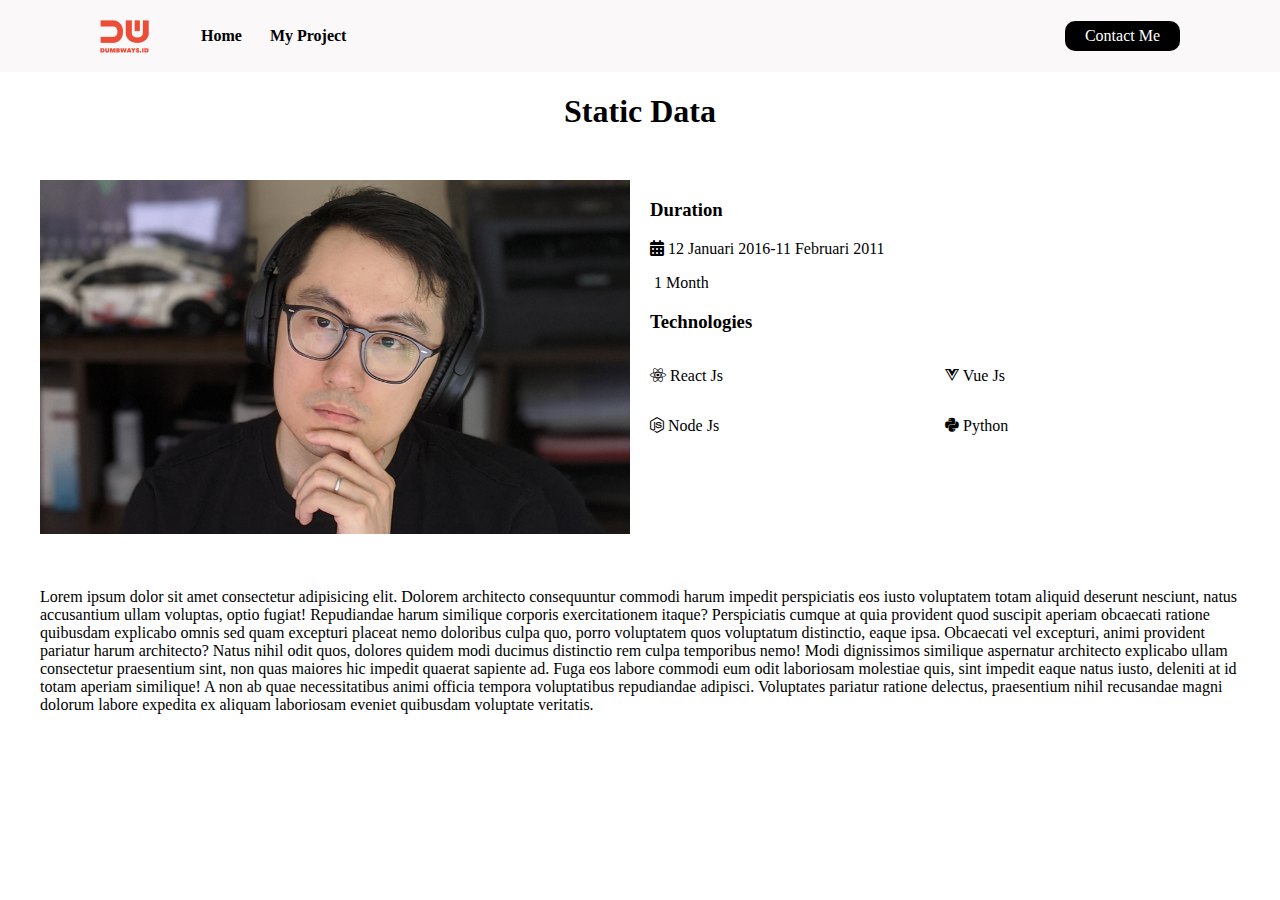
==== detail-static.html @ 855b846a "initial" ====
<!DOCTYPE html>
<html lang="en">
  <head>
    <title>Detail</title>
    <link rel="stylesheet" href="./css/navbar.css" />
    <link rel="stylesheet" href="./css/detail.css" />
    <link
      rel="stylesheet"
      href="https://cdnjs.cloudflare.com/ajax/libs/font-awesome/6.1.0/css/all.min.css"
    />
  </head>
  <body>
    <!-- Navbar -->
    <nav>
      <div class="nav-kiri">
        <img src="./img/logo.png" alt="Logo" />
        <ul>
          <li>
            <a href="index.html">Home</a>
          </li>
          <li>
            <a href="./my-project.html">My Project</a>
          </li>
        </ul>
      </div>

      <div class="nav-kanan">
        <a href="contact.html">Contact Me</a>
      </div>
    </nav>
    <!-- Navbar -->

    <div>
      <div id="detail-project">
        <h1 class="text-center">Static Data</h1>
      </div>
      <div class="box">
        <div class="box-layout">
          <img src="./img/evan-you-hero.jpg" class="image" alt="" />
        </div>
        <div class="box-layout1">
          <div class="item1">
            <h3>Duration</h3>
            <p>
              <i class="fa-solid fa-calendar-days"></i> 12 Januari 2016-11
              Februari 2011
            </p>
            <p><i class="fa-solid fa-timer"></i> 1 Month</p>
          </div>
          <div class="item-2">
            <h3>Technologies</h3>
            <div class="text-tech">
              <div class="text-tech1">
                <p><i class="fa-brands fa-react"></i> React Js</p>
              </div>
              <div class="text-tech1">
                <p><i class="fa-brands fa-vuejs"></i> Vue Js</p>
              </div>
            </div>
            <div class="text-tech">
              <div class="text-tech1">
                <p><i class="fa-brands fa-node-js"></i> Node Js</p>
              </div>
              <div class="text-tech1">
                <p><i class="fa-brands fa-python"></i> Python</p>
              </div>
            </div>
          </div>
        </div>
      </div>
      <div class="text-blog" id="detail-description">
        <p>
          Lorem ipsum dolor sit amet consectetur adipisicing elit. Dolorem
          architecto consequuntur commodi harum impedit perspiciatis eos iusto
          voluptatem totam aliquid deserunt nesciunt, natus accusantium ullam
          voluptas, optio fugiat! Repudiandae harum similique corporis
          exercitationem itaque? Perspiciatis cumque at quia provident quod
          suscipit aperiam obcaecati ratione quibusdam explicabo omnis sed quam
          excepturi placeat nemo doloribus culpa quo, porro voluptatem quos
          voluptatum distinctio, eaque ipsa. Obcaecati vel excepturi, animi
          provident pariatur harum architecto? Natus nihil odit quos, dolores
          quidem modi ducimus distinctio rem culpa temporibus nemo! Modi
          dignissimos similique aspernatur architecto explicabo ullam
          consectetur praesentium sint, non quas maiores hic impedit quaerat
          sapiente ad. Fuga eos labore commodi eum odit laboriosam molestiae
          quis, sint impedit eaque natus iusto, deleniti at id totam aperiam
          similique! A non ab quae necessitatibus animi officia tempora
          voluptatibus repudiandae adipisci. Voluptates pariatur ratione
          delectus, praesentium nihil recusandae magni dolorum labore expedita
          ex aliquam laboriosam eveniet quibusdam voluptate veritatis.
        </p>
      </div>
    </div>
    <script src="./js/detail.js"></script>
  </body>
</html>
---- css/navbar.css ----
body {
  margin: 0px;
}
nav {
  background-color: #faf8f8;
  display: flex;
  height: 8vh;
}

/* Nav Kiri */
.nav-kiri {
  display: flex;
  flex: 50%;
  padding-left: 100px;
  align-items: center;
}
nav .nav-kiri li {
  display: inline;
}
nav .nav-kiri a {
  text-decoration: none;
  padding: 12px;
  color: black;
  font-weight: bold;
}
nav .nav-kiri a:hover {
  color: grey;
  font-size: 16px;
}
/* Nav Kiri */

/* Nav Kanan */
.nav-kanan {
  display: flex;
  flex: 50%;
  align-items: center;
  justify-content: flex-end;
  padding-right: 100px;
}
nav .nav-kanan a {
  background-color: black;
  color: white;
  text-decoration: none;
  padding: 6px 20px;
  border-radius: 10px;
}
/* Nav Kanan */
---- css/detail.css ----
.text-center {
  text-align: center;
}
.box {
  display: flex;
  width: 1200px;
  margin: 50px auto;
}
.box-layout {
  flex: 50%;
}
.box-layout1 {
  flex: 50%;
  margin-left: 20px;
}
.image {
  width: 100%;
}
.item2 {
  margin-top: 20px;
}
.text-tech {
  display: flex;
}
.text-tech1 {
  flex: 50%;
}
.text-blog {
  width: 1200px;
  margin: 50px auto;
}
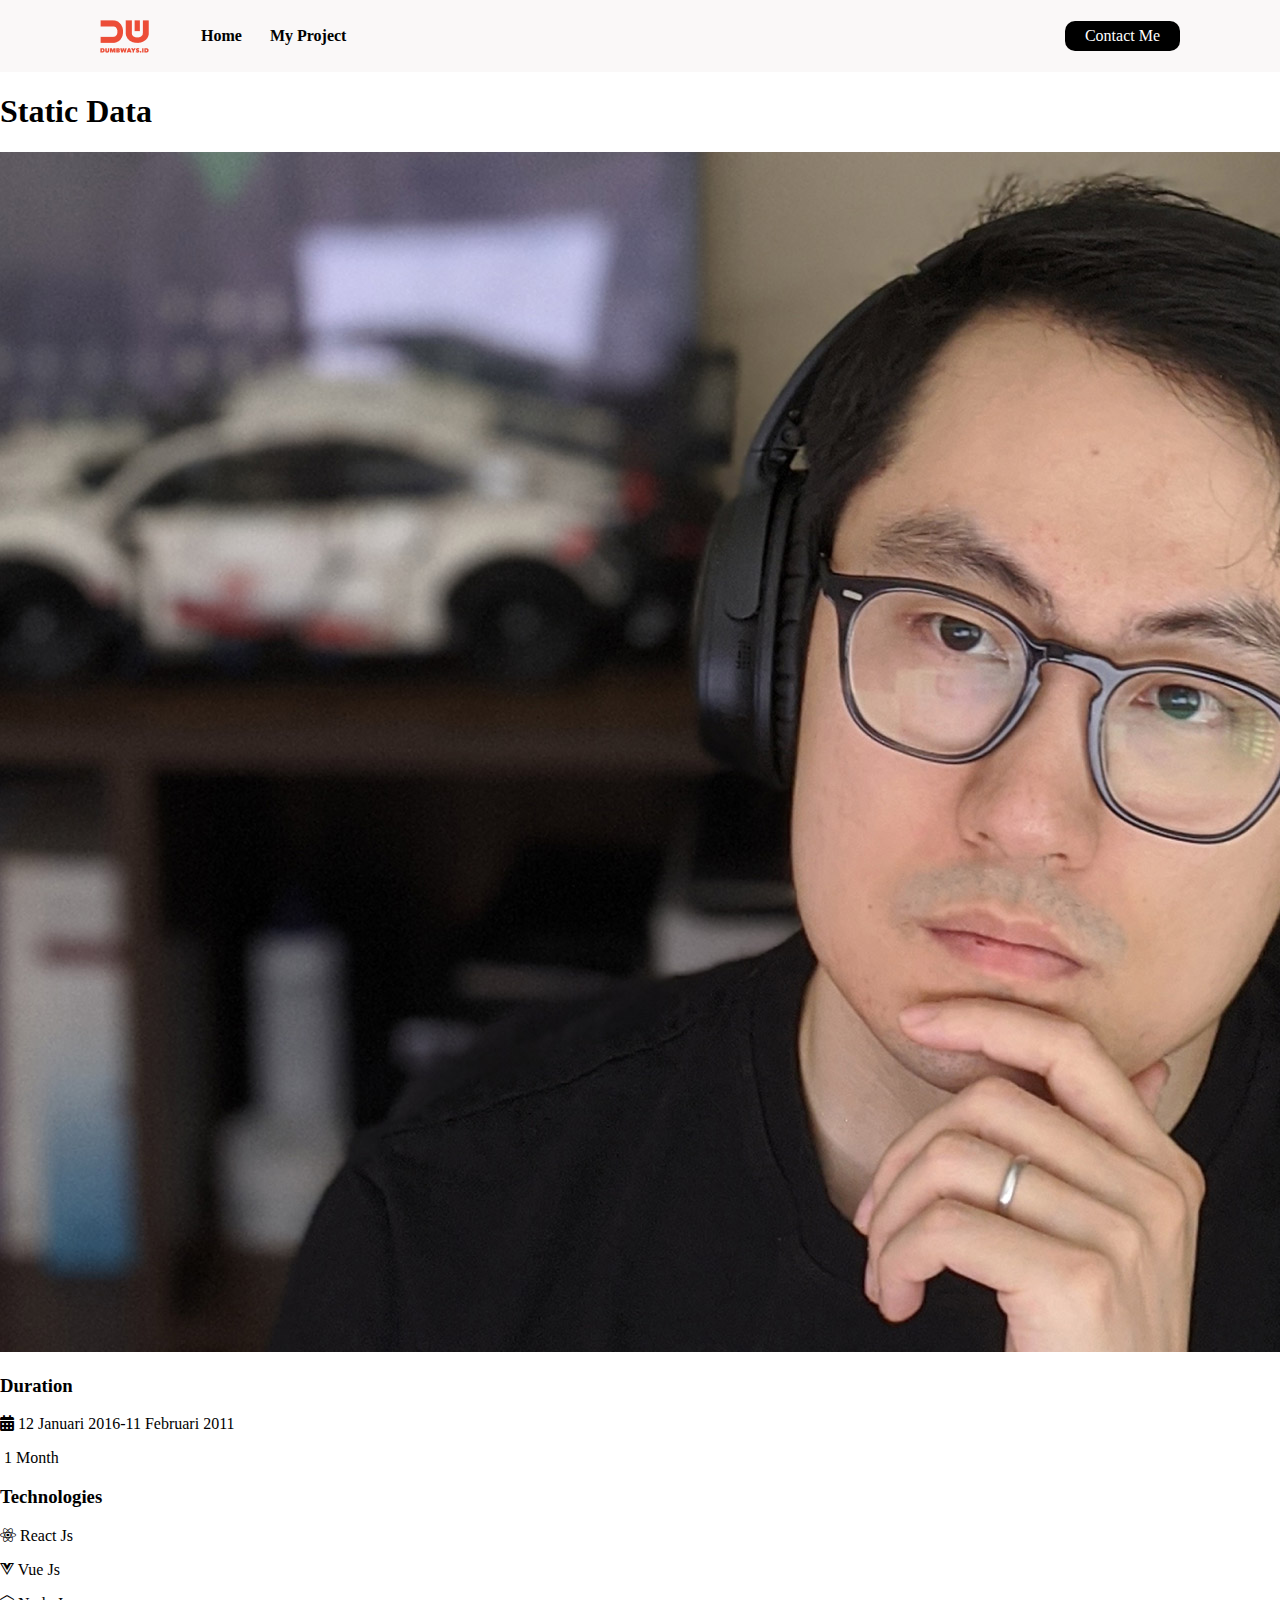
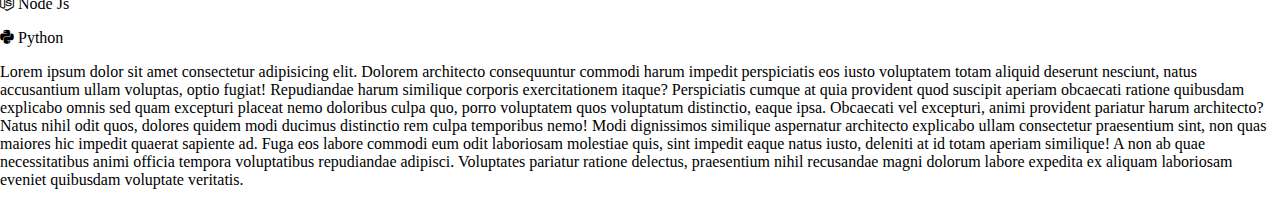
==== commit aeecb458: "initial" ====
--- a/detail-static.html
+++ b/detail-static.html
@@ -3,7 +3,6 @@
   <head>
     <title>Detail</title>
     <link rel="stylesheet" href="./css/navbar.css" />
-    <link rel="stylesheet" href="./css/detail.css" />
     <link
       rel="stylesheet"
       href="https://cdnjs.cloudflare.com/ajax/libs/font-awesome/6.1.0/css/all.min.css"
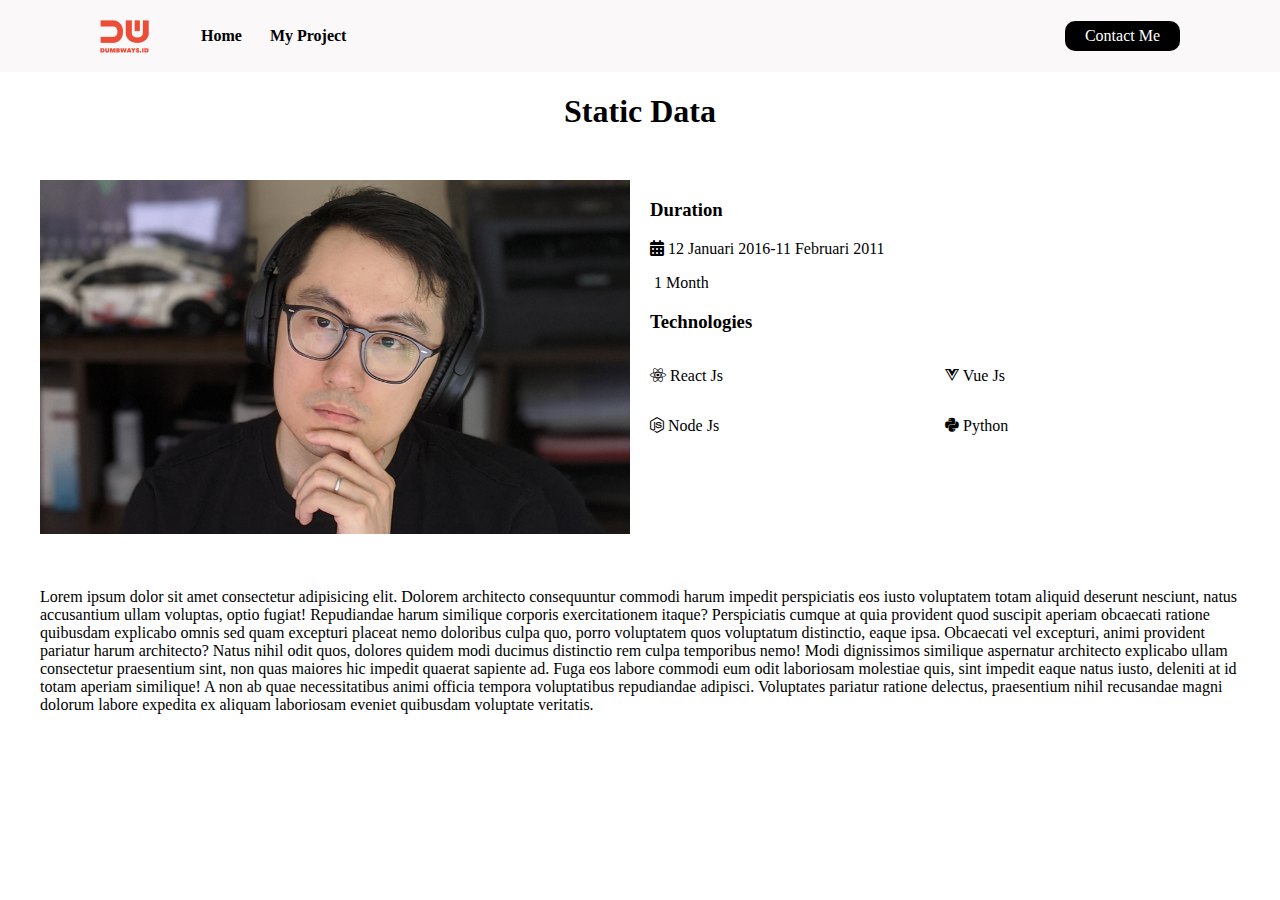
==== commit 44b696e8: "initial" ====
--- a/detail-static.html
+++ b/detail-static.html
@@ -3,6 +3,7 @@
   <head>
     <title>Detail</title>
     <link rel="stylesheet" href="./css/navbar.css" />
+    <link rel="stylesheet" href="./css/detail.css" />
     <link
       rel="stylesheet"
       href="https://cdnjs.cloudflare.com/ajax/libs/font-awesome/6.1.0/css/all.min.css"
@@ -90,6 +91,5 @@
         </p>
       </div>
     </div>
-    <script src="./js/detail.js"></script>
   </body>
 </html>
--- a/css/detail.css
+++ b/css/detail.css
@@ -0,0 +1,31 @@
+.text-center {
+  text-align: center;
+}
+.box {
+  display: flex;
+  width: 1200px;
+  margin: 50px auto;
+}
+.box-layout {
+  flex: 50%;
+}
+.box-layout1 {
+  flex: 50%;
+  margin-left: 20px;
+}
+.image {
+  width: 100%;
+}
+.item2 {
+  margin-top: 20px;
+}
+.text-tech {
+  display: flex;
+}
+.text-tech1 {
+  flex: 50%;
+}
+.text-blog {
+  width: 1200px;
+  margin: 50px auto;
+}
